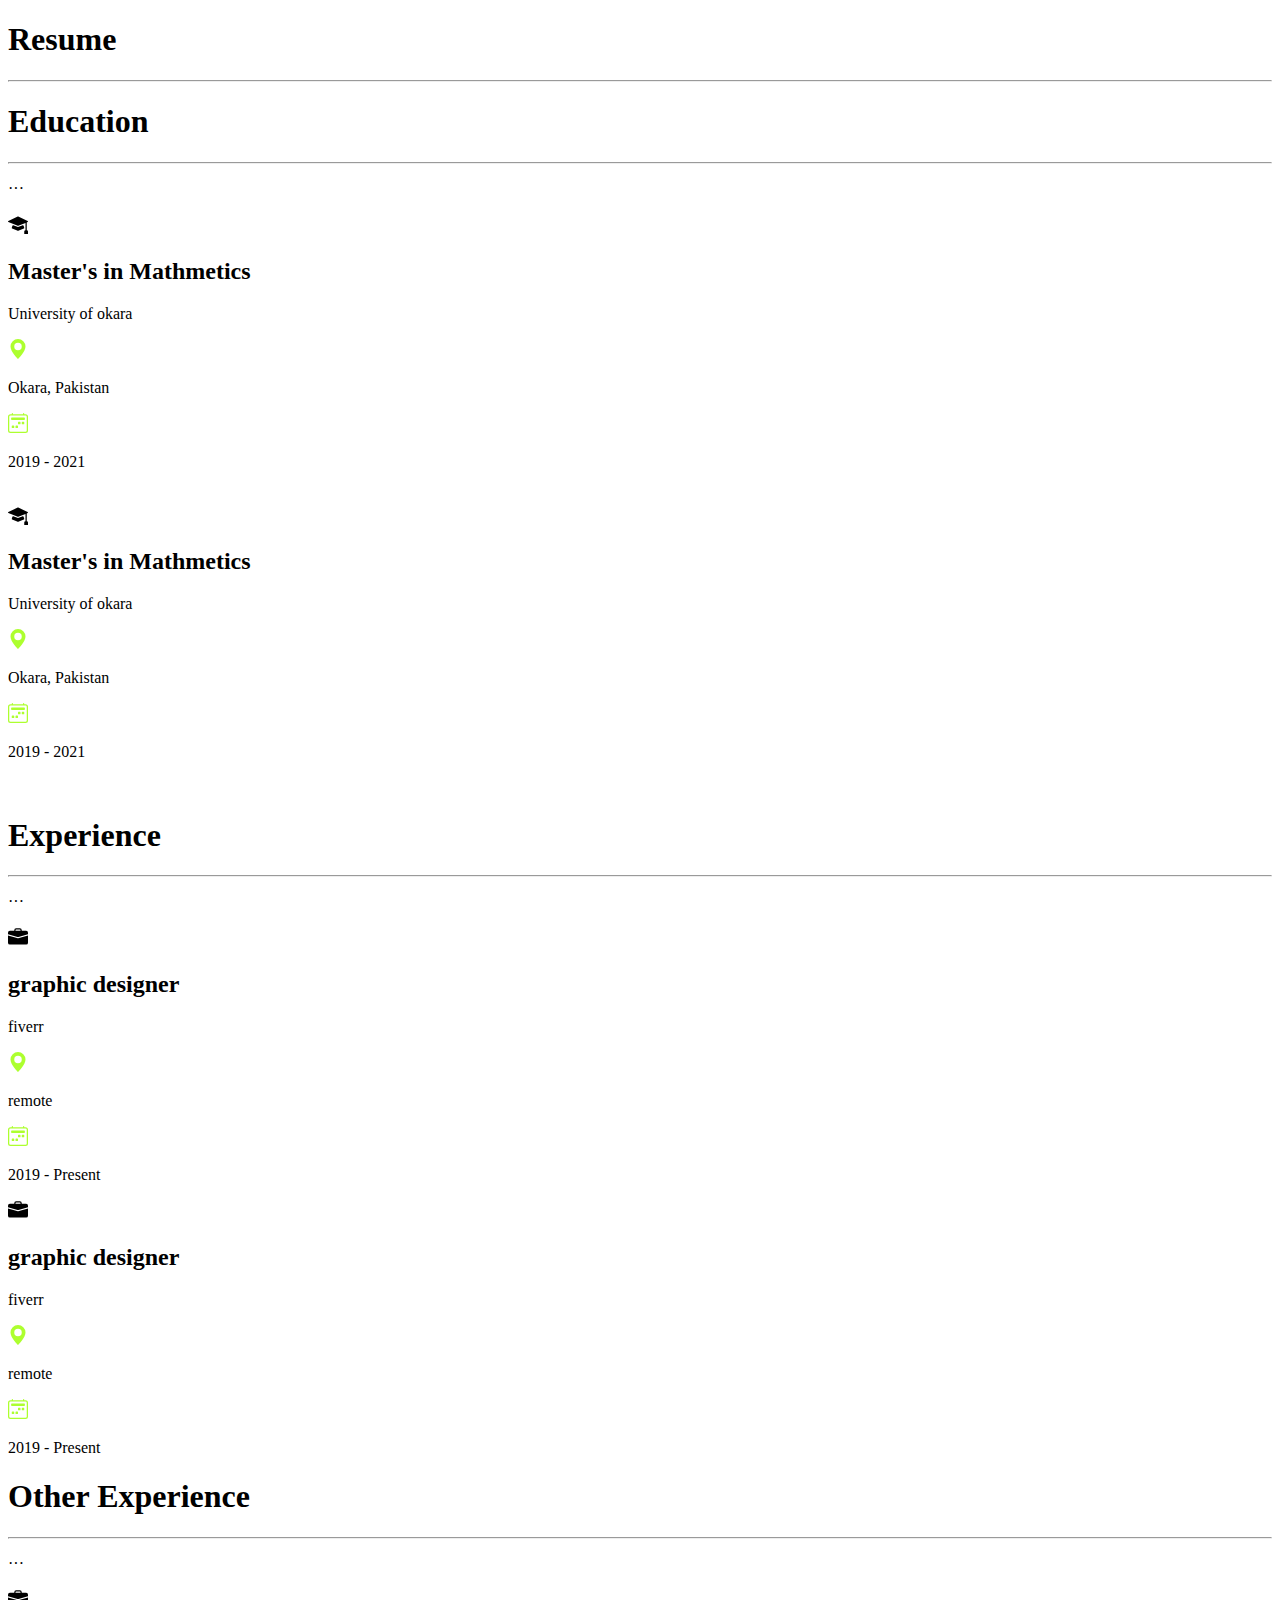
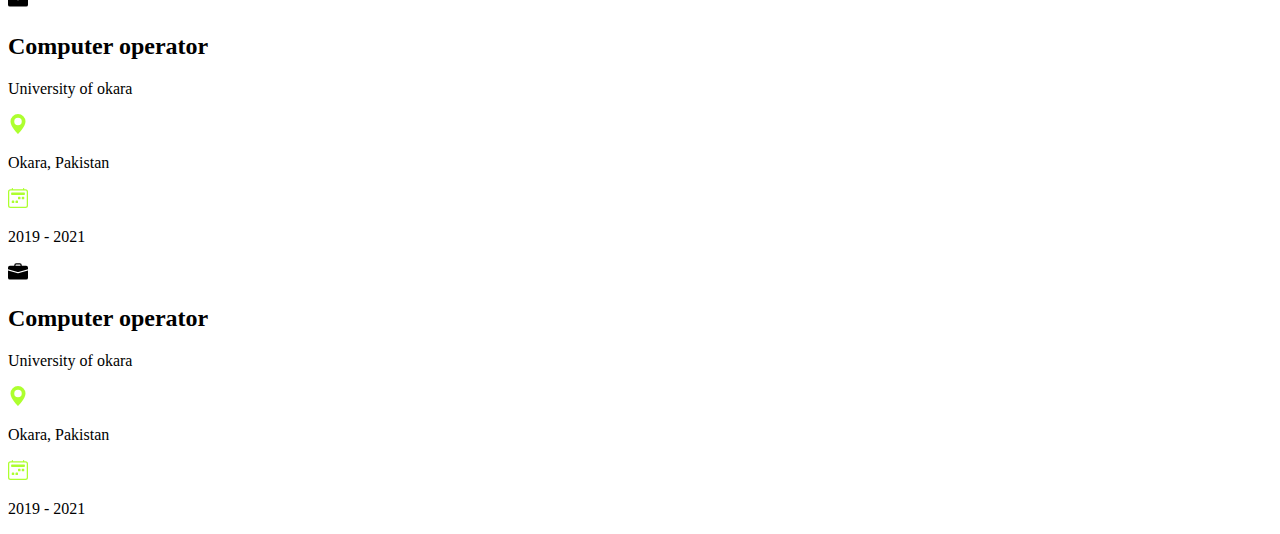
==== resume.html @ 582c2fec "first commit" ====
<!DOCTYPE html>
<html lang="en">

<head>
    <meta charset="UTF-8">
    <meta name="viewport" content="width=device-width, initial-scale=1.0">
    <title>Document</title>
    <link rel="stylesheet" href="public/stylesheets/style.css">
    <link rel="stylesheet" href="public/stylesheets/resume.css">
</head>

<body>
    <section class="resume">
        <div class="resume_header">
            <h1>Resume</h1>
            <hr>
        </div>
        <div class="resume_education flex-col">
            <div class="resume_title flex-row">
                <h1>Education</h1>
                <hr>
                <p>···</p>
            </div>
            <div class="resume_cards">
                <div class="card flex-row">
                    <div class="card_icon flex-center">
                        <svg xmlns="http://www.w3.org/2000/svg" width="20" height="20" fill="#000"
                            class="bi bi-mortarboard-fill" viewBox="0 0 16 16">
                            <path
                                d="M8.211 2.047a.5.5 0 0 0-.422 0l-7.5 3.5a.5.5 0 0 0 .025.917l7.5 3a.5.5 0 0 0 .372 0L14 7.14V13a1 1 0 0 0-1 1v2h3v-2a1 1 0 0 0-1-1V6.739l.686-.275a.5.5 0 0 0 .025-.917z" />
                            <path
                                d="M4.176 9.032a.5.5 0 0 0-.656.327l-.5 1.7a.5.5 0 0 0 .294.605l4.5 1.8a.5.5 0 0 0 .372 0l4.5-1.8a.5.5 0 0 0 .294-.605l-.5-1.7a.5.5 0 0 0-.656-.327L8 10.466z" />
                        </svg>
                    </div>
                    <div class="card_details flex-row">
                        <div class="degree flex-col">
                            <h2>Master's in Mathmetics</h2>
                            <p>University of okara</p>
                        </div>
                        <div class="location flex-row flex-center">
                            <svg xmlns="http://www.w3.org/2000/svg" width="20" height="20" fill="#adff2f"
                                class="bi bi-geo-alt-fill" viewBox="0 0 16 16">
                                <path
                                    d="M8 16s6-5.686 6-10A6 6 0 0 0 2 6c0 4.314 6 10 6 10m0-7a3 3 0 1 1 0-6 3 3 0 0 1 0 6" />
                            </svg>
                            <p>Okara, Pakistan</p>
                        </div>
                        <div class="since flex-row flex-center">
                            <svg xmlns="http://www.w3.org/2000/svg" width="20" height="20" fill="#adff2f"
                                class="bi bi-calendar2-week" viewBox="0 0 16 16">
                                <path
                                    d="M3.5 0a.5.5 0 0 1 .5.5V1h8V.5a.5.5 0 0 1 1 0V1h1a2 2 0 0 1 2 2v11a2 2 0 0 1-2 2H2a2 2 0 0 1-2-2V3a2 2 0 0 1 2-2h1V.5a.5.5 0 0 1 .5-.5M2 2a1 1 0 0 0-1 1v11a1 1 0 0 0 1 1h12a1 1 0 0 0 1-1V3a1 1 0 0 0-1-1z" />
                                <path
                                    d="M2.5 4a.5.5 0 0 1 .5-.5h10a.5.5 0 0 1 .5.5v1a.5.5 0 0 1-.5.5H3a.5.5 0 0 1-.5-.5zM11 7.5a.5.5 0 0 1 .5-.5h1a.5.5 0 0 1 .5.5v1a.5.5 0 0 1-.5.5h-1a.5.5 0 0 1-.5-.5zm-3 0a.5.5 0 0 1 .5-.5h1a.5.5 0 0 1 .5.5v1a.5.5 0 0 1-.5.5h-1a.5.5 0 0 1-.5-.5zm-5 3a.5.5 0 0 1 .5-.5h1a.5.5 0 0 1 .5.5v1a.5.5 0 0 1-.5.5h-1a.5.5 0 0 1-.5-.5zm3 0a.5.5 0 0 1 .5-.5h1a.5.5 0 0 1 .5.5v1a.5.5 0 0 1-.5.5h-1a.5.5 0 0 1-.5-.5z" />
                            </svg>
                            <p>2019 - 2021</p>
                        </div>
                    </div>
                    <div class="card_img">
                        <img src="University_of_the_Okara_Logo.jpg" alt="" srcset="">
                    </div>
                </div>
                <div class="card flex-row">
                    <div class="card_icon flex-center">
                        <svg xmlns="http://www.w3.org/2000/svg" width="20" height="20" fill="#000"
                            class="bi bi-mortarboard-fill" viewBox="0 0 16 16">
                            <path
                                d="M8.211 2.047a.5.5 0 0 0-.422 0l-7.5 3.5a.5.5 0 0 0 .025.917l7.5 3a.5.5 0 0 0 .372 0L14 7.14V13a1 1 0 0 0-1 1v2h3v-2a1 1 0 0 0-1-1V6.739l.686-.275a.5.5 0 0 0 .025-.917z" />
                            <path
                                d="M4.176 9.032a.5.5 0 0 0-.656.327l-.5 1.7a.5.5 0 0 0 .294.605l4.5 1.8a.5.5 0 0 0 .372 0l4.5-1.8a.5.5 0 0 0 .294-.605l-.5-1.7a.5.5 0 0 0-.656-.327L8 10.466z" />
                        </svg>
                    </div>
                    <div class="card_details flex-row">
                        <div class="degree flex-col">
                            <h2>Master's in Mathmetics</h2>
                            <p>University of okara</p>
                        </div>
                        <div class="location flex-row flex-center">
                            <svg xmlns="http://www.w3.org/2000/svg" width="20" height="20" fill="#adff2f"
                                class="bi bi-geo-alt-fill" viewBox="0 0 16 16">
                                <path
                                    d="M8 16s6-5.686 6-10A6 6 0 0 0 2 6c0 4.314 6 10 6 10m0-7a3 3 0 1 1 0-6 3 3 0 0 1 0 6" />
                            </svg>
                            <p>Okara, Pakistan</p>
                        </div>
                        <div class="since flex-row flex-center">
                            <svg xmlns="http://www.w3.org/2000/svg" width="20" height="20" fill="#adff2f"
                                class="bi bi-calendar2-week" viewBox="0 0 16 16">
                                <path
                                    d="M3.5 0a.5.5 0 0 1 .5.5V1h8V.5a.5.5 0 0 1 1 0V1h1a2 2 0 0 1 2 2v11a2 2 0 0 1-2 2H2a2 2 0 0 1-2-2V3a2 2 0 0 1 2-2h1V.5a.5.5 0 0 1 .5-.5M2 2a1 1 0 0 0-1 1v11a1 1 0 0 0 1 1h12a1 1 0 0 0 1-1V3a1 1 0 0 0-1-1z" />
                                <path
                                    d="M2.5 4a.5.5 0 0 1 .5-.5h10a.5.5 0 0 1 .5.5v1a.5.5 0 0 1-.5.5H3a.5.5 0 0 1-.5-.5zM11 7.5a.5.5 0 0 1 .5-.5h1a.5.5 0 0 1 .5.5v1a.5.5 0 0 1-.5.5h-1a.5.5 0 0 1-.5-.5zm-3 0a.5.5 0 0 1 .5-.5h1a.5.5 0 0 1 .5.5v1a.5.5 0 0 1-.5.5h-1a.5.5 0 0 1-.5-.5zm-5 3a.5.5 0 0 1 .5-.5h1a.5.5 0 0 1 .5.5v1a.5.5 0 0 1-.5.5h-1a.5.5 0 0 1-.5-.5zm3 0a.5.5 0 0 1 .5-.5h1a.5.5 0 0 1 .5.5v1a.5.5 0 0 1-.5.5h-1a.5.5 0 0 1-.5-.5z" />
                            </svg>
                            <p>2019 - 2021</p>
                        </div>
                    </div>
                    <div class="card_img">
                        <img src="University_of_the_Okara_Logo.jpg" alt="" srcset="">
                    </div>
                </div>
            </div>
        </div>
        <div class="resume_experience">
            <div class="resume_title flex-row">
                <h1>Experience</h1>
                <hr>
                <p>···</p>
            </div>
            <div class="resume_cards">
                <div class="card flex-row">
                    <div class="card_icon flex-center">
                        <svg xmlns="http://www.w3.org/2000/svg" width="20" height="20" fill="currentColor" class="bi bi-briefcase-fill" viewBox="0 0 16 16">
                            <path d="M6.5 1A1.5 1.5 0 0 0 5 2.5V3H1.5A1.5 1.5 0 0 0 0 4.5v1.384l7.614 2.03a1.5 1.5 0 0 0 .772 0L16 5.884V4.5A1.5 1.5 0 0 0 14.5 3H11v-.5A1.5 1.5 0 0 0 9.5 1zm0 1h3a.5.5 0 0 1 .5.5V3H6v-.5a.5.5 0 0 1 .5-.5"/>
                            <path d="M0 12.5A1.5 1.5 0 0 0 1.5 14h13a1.5 1.5 0 0 0 1.5-1.5V6.85L8.129 8.947a.5.5 0 0 1-.258 0L0 6.85z"/>
                          </svg>
                    </div>
                    <div class="card_details flex-row">
                        <div class="degree flex-col">
                            <h2>graphic designer</h2>
                            <p>fiverr</p>
                        </div>
                        <div class="location flex-row flex-center">
                            <svg xmlns="http://www.w3.org/2000/svg" width="20" height="20" fill="#adff2f"
                                class="bi bi-geo-alt-fill" viewBox="0 0 16 16">
                                <path
                                    d="M8 16s6-5.686 6-10A6 6 0 0 0 2 6c0 4.314 6 10 6 10m0-7a3 3 0 1 1 0-6 3 3 0 0 1 0 6" />
                            </svg>
                            <p>remote</p>
                        </div>
                        <div class="since flex-row flex-center">
                            <svg xmlns="http://www.w3.org/2000/svg" width="20" height="20" fill="#adff2f"
                                class="bi bi-calendar2-week" viewBox="0 0 16 16">
                                <path
                                    d="M3.5 0a.5.5 0 0 1 .5.5V1h8V.5a.5.5 0 0 1 1 0V1h1a2 2 0 0 1 2 2v11a2 2 0 0 1-2 2H2a2 2 0 0 1-2-2V3a2 2 0 0 1 2-2h1V.5a.5.5 0 0 1 .5-.5M2 2a1 1 0 0 0-1 1v11a1 1 0 0 0 1 1h12a1 1 0 0 0 1-1V3a1 1 0 0 0-1-1z" />
                                <path
                                    d="M2.5 4a.5.5 0 0 1 .5-.5h10a.5.5 0 0 1 .5.5v1a.5.5 0 0 1-.5.5H3a.5.5 0 0 1-.5-.5zM11 7.5a.5.5 0 0 1 .5-.5h1a.5.5 0 0 1 .5.5v1a.5.5 0 0 1-.5.5h-1a.5.5 0 0 1-.5-.5zm-3 0a.5.5 0 0 1 .5-.5h1a.5.5 0 0 1 .5.5v1a.5.5 0 0 1-.5.5h-1a.5.5 0 0 1-.5-.5zm-5 3a.5.5 0 0 1 .5-.5h1a.5.5 0 0 1 .5.5v1a.5.5 0 0 1-.5.5h-1a.5.5 0 0 1-.5-.5zm3 0a.5.5 0 0 1 .5-.5h1a.5.5 0 0 1 .5.5v1a.5.5 0 0 1-.5.5h-1a.5.5 0 0 1-.5-.5z" />
                            </svg>
                            <p>2019 - Present</p>
                        </div>
                    </div>
                </div>
                <div class="card flex-row">
                    <div class="card_icon flex-center">
                        <svg xmlns="http://www.w3.org/2000/svg" width="20" height="20" fill="currentColor" class="bi bi-briefcase-fill" viewBox="0 0 16 16">
                            <path d="M6.5 1A1.5 1.5 0 0 0 5 2.5V3H1.5A1.5 1.5 0 0 0 0 4.5v1.384l7.614 2.03a1.5 1.5 0 0 0 .772 0L16 5.884V4.5A1.5 1.5 0 0 0 14.5 3H11v-.5A1.5 1.5 0 0 0 9.5 1zm0 1h3a.5.5 0 0 1 .5.5V3H6v-.5a.5.5 0 0 1 .5-.5"/>
                            <path d="M0 12.5A1.5 1.5 0 0 0 1.5 14h13a1.5 1.5 0 0 0 1.5-1.5V6.85L8.129 8.947a.5.5 0 0 1-.258 0L0 6.85z"/>
                          </svg>
                    </div>
                    <div class="card_details flex-row">
                        <div class="degree flex-col">
                            <h2>graphic designer</h2>
                            <p>fiverr</p>
                        </div>
                        <div class="location flex-row flex-center">
                            <svg xmlns="http://www.w3.org/2000/svg" width="20" height="20" fill="#adff2f"
                                class="bi bi-geo-alt-fill" viewBox="0 0 16 16">
                                <path
                                    d="M8 16s6-5.686 6-10A6 6 0 0 0 2 6c0 4.314 6 10 6 10m0-7a3 3 0 1 1 0-6 3 3 0 0 1 0 6" />
                            </svg>
                            <p>remote</p>
                        </div>
                        <div class="since flex-row flex-center">
                            <svg xmlns="http://www.w3.org/2000/svg" width="20" height="20" fill="#adff2f"
                                class="bi bi-calendar2-week" viewBox="0 0 16 16">
                                <path
                                    d="M3.5 0a.5.5 0 0 1 .5.5V1h8V.5a.5.5 0 0 1 1 0V1h1a2 2 0 0 1 2 2v11a2 2 0 0 1-2 2H2a2 2 0 0 1-2-2V3a2 2 0 0 1 2-2h1V.5a.5.5 0 0 1 .5-.5M2 2a1 1 0 0 0-1 1v11a1 1 0 0 0 1 1h12a1 1 0 0 0 1-1V3a1 1 0 0 0-1-1z" />
                                <path
                                    d="M2.5 4a.5.5 0 0 1 .5-.5h10a.5.5 0 0 1 .5.5v1a.5.5 0 0 1-.5.5H3a.5.5 0 0 1-.5-.5zM11 7.5a.5.5 0 0 1 .5-.5h1a.5.5 0 0 1 .5.5v1a.5.5 0 0 1-.5.5h-1a.5.5 0 0 1-.5-.5zm-3 0a.5.5 0 0 1 .5-.5h1a.5.5 0 0 1 .5.5v1a.5.5 0 0 1-.5.5h-1a.5.5 0 0 1-.5-.5zm-5 3a.5.5 0 0 1 .5-.5h1a.5.5 0 0 1 .5.5v1a.5.5 0 0 1-.5.5h-1a.5.5 0 0 1-.5-.5zm3 0a.5.5 0 0 1 .5-.5h1a.5.5 0 0 1 .5.5v1a.5.5 0 0 1-.5.5h-1a.5.5 0 0 1-.5-.5z" />
                            </svg>
                            <p>2019 - Present</p>
                        </div>
                    </div>
                </div>
            </div>
        </div>
        <div class="resume_other">

            <div class="resume_title flex-row">
                <h1>Other Experience</h1>
                <hr>
                <p>···</p>
            </div>
            <div class="resume_cards">
                <div class="card flex-row">
                    <div class="card_icon flex-center">
                        <svg xmlns="http://www.w3.org/2000/svg" width="20" height="20" fill="currentColor" class="bi bi-briefcase-fill" viewBox="0 0 16 16">
                            <path d="M6.5 1A1.5 1.5 0 0 0 5 2.5V3H1.5A1.5 1.5 0 0 0 0 4.5v1.384l7.614 2.03a1.5 1.5 0 0 0 .772 0L16 5.884V4.5A1.5 1.5 0 0 0 14.5 3H11v-.5A1.5 1.5 0 0 0 9.5 1zm0 1h3a.5.5 0 0 1 .5.5V3H6v-.5a.5.5 0 0 1 .5-.5"/>
                            <path d="M0 12.5A1.5 1.5 0 0 0 1.5 14h13a1.5 1.5 0 0 0 1.5-1.5V6.85L8.129 8.947a.5.5 0 0 1-.258 0L0 6.85z"/>
                          </svg>
                    </div>
                    <div class="card_details flex-row">
                        <div class="degree flex-col">
                            <h2>Computer operator</h2>
                            <p>University of okara</p>
                        </div>
                        <div class="location flex-row flex-center">
                            <svg xmlns="http://www.w3.org/2000/svg" width="20" height="20" fill="#adff2f"
                                class="bi bi-geo-alt-fill" viewBox="0 0 16 16">
                                <path
                                    d="M8 16s6-5.686 6-10A6 6 0 0 0 2 6c0 4.314 6 10 6 10m0-7a3 3 0 1 1 0-6 3 3 0 0 1 0 6" />
                            </svg>
                            <p>Okara, Pakistan</p>
                        </div>
                        <div class="since flex-row flex-center">
                            <svg xmlns="http://www.w3.org/2000/svg" width="20" height="20" fill="#adff2f"
                                class="bi bi-calendar2-week" viewBox="0 0 16 16">
                                <path
                                    d="M3.5 0a.5.5 0 0 1 .5.5V1h8V.5a.5.5 0 0 1 1 0V1h1a2 2 0 0 1 2 2v11a2 2 0 0 1-2 2H2a2 2 0 0 1-2-2V3a2 2 0 0 1 2-2h1V.5a.5.5 0 0 1 .5-.5M2 2a1 1 0 0 0-1 1v11a1 1 0 0 0 1 1h12a1 1 0 0 0 1-1V3a1 1 0 0 0-1-1z" />
                                <path
                                    d="M2.5 4a.5.5 0 0 1 .5-.5h10a.5.5 0 0 1 .5.5v1a.5.5 0 0 1-.5.5H3a.5.5 0 0 1-.5-.5zM11 7.5a.5.5 0 0 1 .5-.5h1a.5.5 0 0 1 .5.5v1a.5.5 0 0 1-.5.5h-1a.5.5 0 0 1-.5-.5zm-3 0a.5.5 0 0 1 .5-.5h1a.5.5 0 0 1 .5.5v1a.5.5 0 0 1-.5.5h-1a.5.5 0 0 1-.5-.5zm-5 3a.5.5 0 0 1 .5-.5h1a.5.5 0 0 1 .5.5v1a.5.5 0 0 1-.5.5h-1a.5.5 0 0 1-.5-.5zm3 0a.5.5 0 0 1 .5-.5h1a.5.5 0 0 1 .5.5v1a.5.5 0 0 1-.5.5h-1a.5.5 0 0 1-.5-.5z" />
                            </svg>
                            <p>2019 - 2021</p>
                        </div>
                    </div>
                </div>
                <div class="card flex-row">
                    <div class="card_icon flex-center">
                        <svg xmlns="http://www.w3.org/2000/svg" width="20" height="20" fill="currentColor" class="bi bi-briefcase-fill" viewBox="0 0 16 16">
                            <path d="M6.5 1A1.5 1.5 0 0 0 5 2.5V3H1.5A1.5 1.5 0 0 0 0 4.5v1.384l7.614 2.03a1.5 1.5 0 0 0 .772 0L16 5.884V4.5A1.5 1.5 0 0 0 14.5 3H11v-.5A1.5 1.5 0 0 0 9.5 1zm0 1h3a.5.5 0 0 1 .5.5V3H6v-.5a.5.5 0 0 1 .5-.5"/>
                            <path d="M0 12.5A1.5 1.5 0 0 0 1.5 14h13a1.5 1.5 0 0 0 1.5-1.5V6.85L8.129 8.947a.5.5 0 0 1-.258 0L0 6.85z"/>
                          </svg>
                    </div>
                    <div class="card_details flex-row">
                        <div class="degree flex-col">
                            <h2>Computer operator</h2>
                            <p>University of okara</p>
                        </div>
                        <div class="location flex-row flex-center">
                            <svg xmlns="http://www.w3.org/2000/svg" width="20" height="20" fill="#adff2f"
                                class="bi bi-geo-alt-fill" viewBox="0 0 16 16">
                                <path
                                    d="M8 16s6-5.686 6-10A6 6 0 0 0 2 6c0 4.314 6 10 6 10m0-7a3 3 0 1 1 0-6 3 3 0 0 1 0 6" />
                            </svg>
                            <p>Okara, Pakistan</p>
                        </div>
                        <div class="since flex-row flex-center">
                            <svg xmlns="http://www.w3.org/2000/svg" width="20" height="20" fill="#adff2f"
                                class="bi bi-calendar2-week" viewBox="0 0 16 16">
                                <path
                                    d="M3.5 0a.5.5 0 0 1 .5.5V1h8V.5a.5.5 0 0 1 1 0V1h1a2 2 0 0 1 2 2v11a2 2 0 0 1-2 2H2a2 2 0 0 1-2-2V3a2 2 0 0 1 2-2h1V.5a.5.5 0 0 1 .5-.5M2 2a1 1 0 0 0-1 1v11a1 1 0 0 0 1 1h12a1 1 0 0 0 1-1V3a1 1 0 0 0-1-1z" />
                                <path
                                    d="M2.5 4a.5.5 0 0 1 .5-.5h10a.5.5 0 0 1 .5.5v1a.5.5 0 0 1-.5.5H3a.5.5 0 0 1-.5-.5zM11 7.5a.5.5 0 0 1 .5-.5h1a.5.5 0 0 1 .5.5v1a.5.5 0 0 1-.5.5h-1a.5.5 0 0 1-.5-.5zm-3 0a.5.5 0 0 1 .5-.5h1a.5.5 0 0 1 .5.5v1a.5.5 0 0 1-.5.5h-1a.5.5 0 0 1-.5-.5zm-5 3a.5.5 0 0 1 .5-.5h1a.5.5 0 0 1 .5.5v1a.5.5 0 0 1-.5.5h-1a.5.5 0 0 1-.5-.5zm3 0a.5.5 0 0 1 .5-.5h1a.5.5 0 0 1 .5.5v1a.5.5 0 0 1-.5.5h-1a.5.5 0 0 1-.5-.5z" />
                            </svg>
                            <p>2019 - 2021</p>
                        </div>
                    </div>
                </div>
            </div>

        </div>
    </section>
</body>

</html>
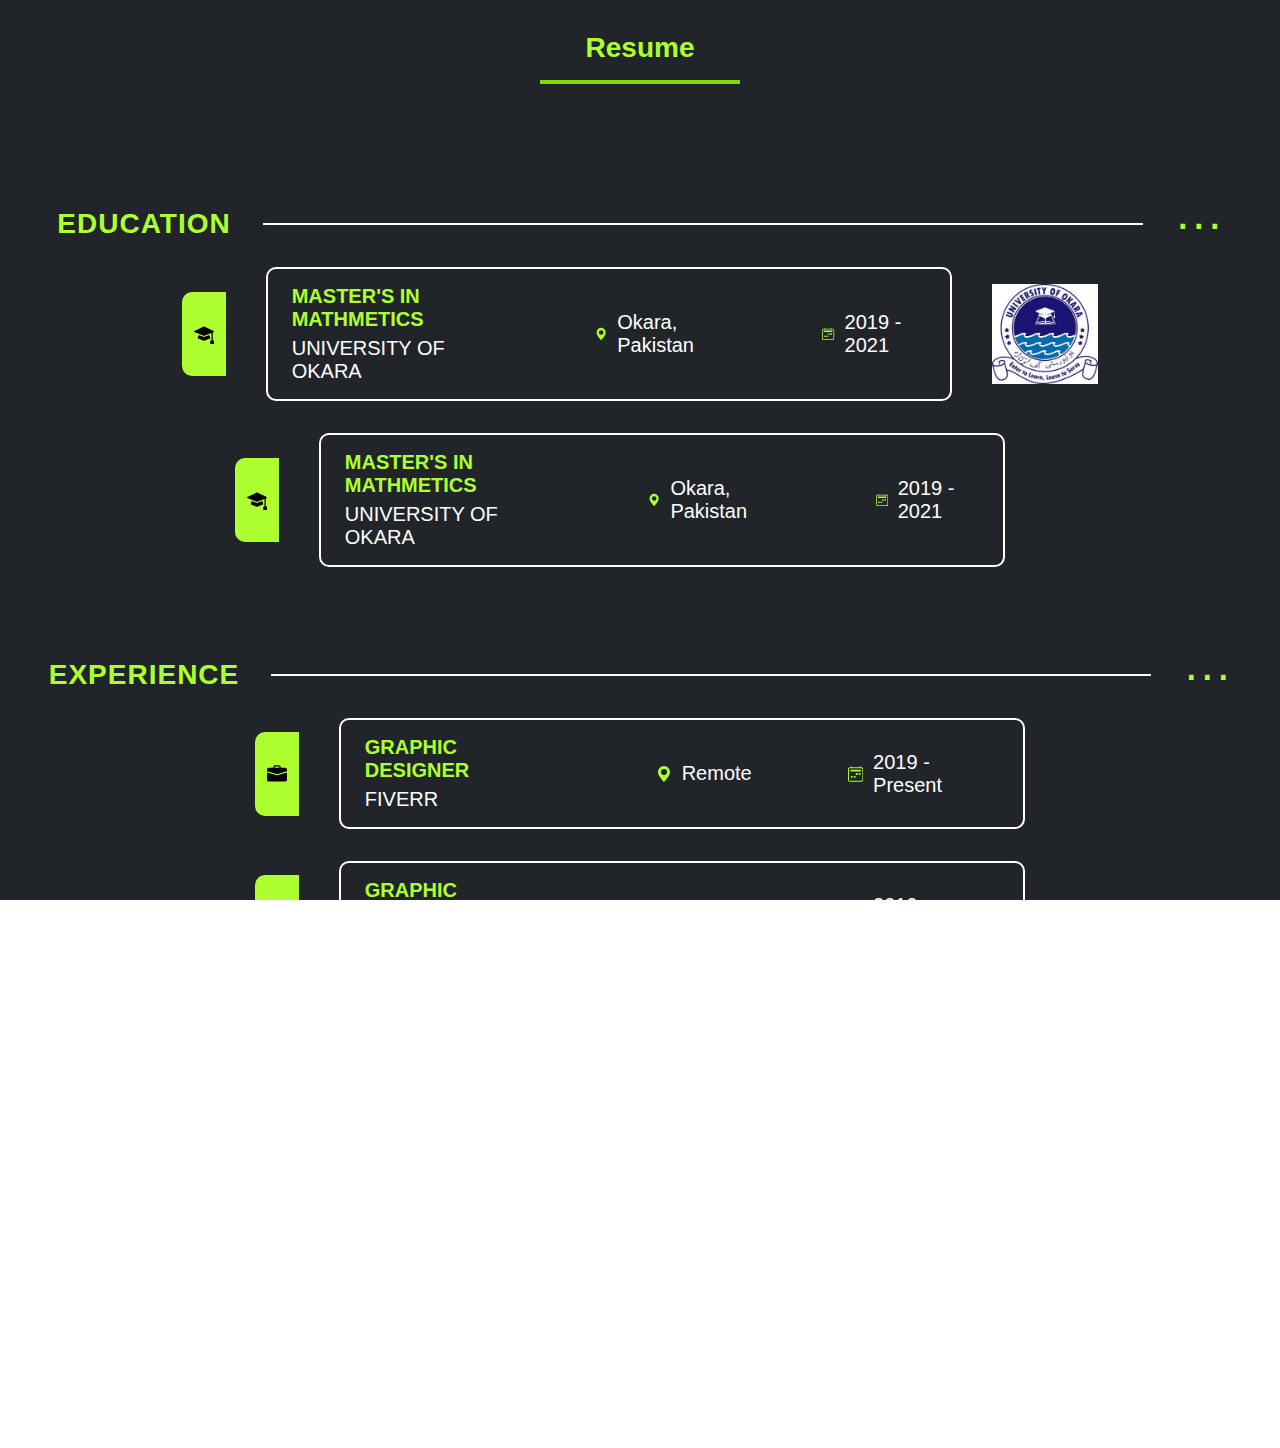
==== commit 399f4f15: "new pages" ====
--- a/resume.html
+++ b/resume.html
@@ -57,7 +57,7 @@
                         </div>
                     </div>
                     <div class="card_img">
-                        <img src="University_of_the_Okara_Logo.jpg" alt="" srcset="">
+                        <img src="images/University_of_the_Okara_Logo.jpg" alt="" srcset="">
                     </div>
                 </div>
                 <div class="card flex-row">
--- a/public/stylesheets/style.css
+++ b/public/stylesheets/style.css
@@ -0,0 +1 @@
+*{margin:0;padding:0;box-sizing:border-box}html,body{height:100%;width:100%;scroll-behavior:smooth;overflow-x:hidden;font-family:Arial,Helvetica,sans-serif}.flex-row{display:flex;flex-direction:row}.flex-col{display:flex;flex-direction:column}.flex-center{display:flex;justify-content:center;align-items:center}/*# sourceMappingURL=style.css.map */--- a/public/stylesheets/resume.css
+++ b/public/stylesheets/resume.css
@@ -0,0 +1 @@
+.resume{background-color:#212529}.resume_header{padding-block:2em;height:-moz-max-content;height:max-content;width:-moz-max-content;width:max-content;margin:0 auto}.resume_header h1{color:#adff2f;font-weight:600;font-size:1.75em;text-align:center}.resume hr{border:2px solid #82d800;margin-block:1em;width:200px}.resume_title{margin-top:4em;justify-content:center;align-items:center;gap:2em}.resume_title h1{color:#adff2f;font-weight:600;font-size:1.75em;text-align:center;text-transform:uppercase;letter-spacing:1px}.resume_title hr{border:1px solid #fff;margin-block:1em;text-align:center;width:55rem}.resume_title p{font-size:3em;color:#afff2f;vertical-align:center}.resume_cards .card{padding:1em;gap:2.5em;align-items:center;justify-content:center}.resume_cards .card_icon{background-color:#adff2f;padding:2em .75em;border-top-left-radius:10px;border-bottom-left-radius:10px}.resume_cards .card_details{border:2px solid #fff;border-radius:10px;padding:1em 1.5em;justify-content:space-around;align-items:center;gap:6em;width:55%}.resume_cards .card_details .degree{gap:6px}.resume_cards .card_details .degree h2{color:#adff2f;font-weight:600;font-size:1.25em;text-transform:uppercase}.resume_cards .card_details .degree p{color:#fff;font-weight:400;font-size:1.25em;text-transform:uppercase}.resume_cards .card_details .location{gap:10px}.resume_cards .card_details .location svg{height:1em;width:1em}.resume_cards .card_details .location p{font-size:1.25em;color:#fff;text-transform:capitalize}.resume_cards .card_details .since{gap:10px}.resume_cards .card_details .since svg{height:1em;width:1em}.resume_cards .card_details .since p{font-size:1.25em;color:#fff;text-transform:capitalize}.resume_cards .card_img{height:100px}.resume_cards .card_img img{-o-object-fit:cover;object-fit:cover;height:100%}/*# sourceMappingURL=resume.css.map */